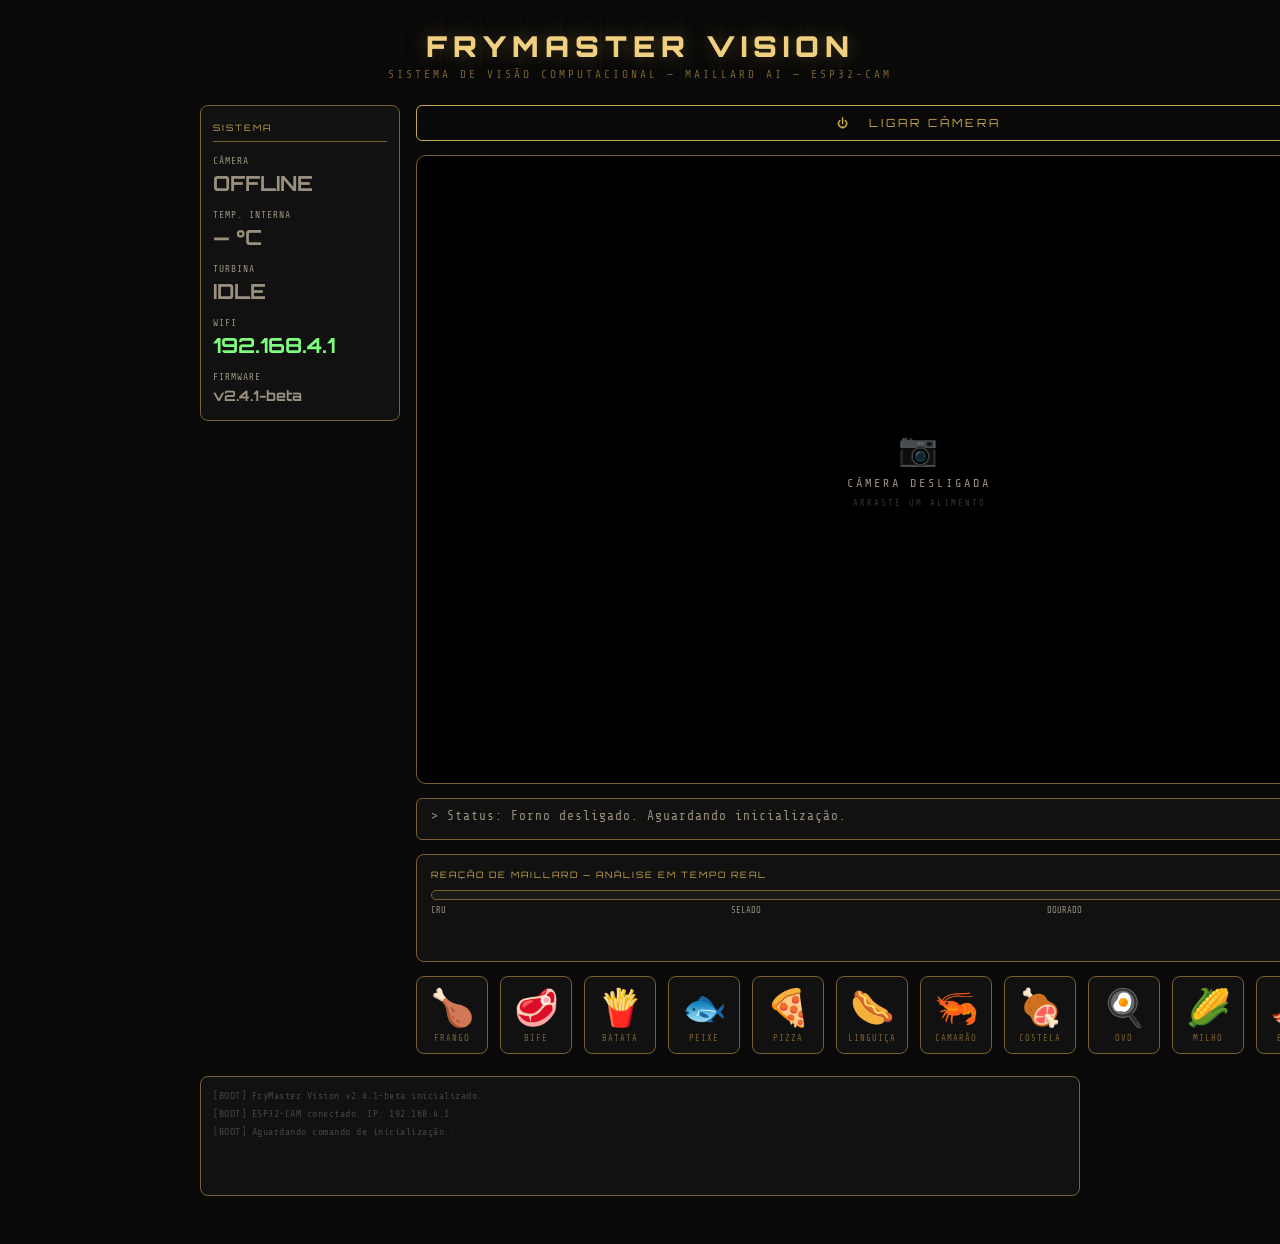
==== camera-ia/index.html @ 10830841 "Merge branch 'main' of https://github.com/mateusscavalheiro-afk/FryMaster" ====
<!DOCTYPE html>
<html lang="pt-BR">
<head>
  <meta charset="UTF-8">
  <meta name="viewport" content="width=device-width, initial-scale=1.0">
  <title>FryMaster Vision</title>
  <link rel="stylesheet" href="style.css">
</head>
<body>
  <!-- HEADER -->
  <div class="header">
    <h1>FRYMASTER VISION</h1>
    <p>Sistema de Visão Computacional &mdash; Maillard AI &mdash; ESP32-CAM</p>
  </div>

  <!-- DASHBOARD -->
  <div class="dashboard">

    <!-- LEFT PANEL -->
    <div class="side-panel">
      <div class="panel-title">Sistema</div>

      <div class="metric">
        <div class="metric-label">CÂMERA</div>
        <div class="metric-value off" id="m-cam">OFFLINE</div>
      </div>

      <div class="metric">
        <div class="metric-label">TEMP. INTERNA</div>
        <div class="metric-value off" id="m-temp">— °C</div>
      </div>

      <div class="metric">
        <div class="metric-label">TURBINA</div>
        <div class="metric-value off" id="m-turb">IDLE</div>
      </div>

      <div class="metric">
        <div class="metric-label">WIFI</div>
        <div class="metric-value ok">192.168.4.1</div>
      </div>

      <div class="metric">
        <div class="metric-label">FIRMWARE</div>
        <div class="metric-value" style="font-size:.9rem;color:var(--white-dim);">v2.4.1-beta</div>
      </div>
    </div>

    <!-- CENTER -->
    <div class="center-col">

      <button id="btn-power">⏻ &nbsp; LIGAR CÂMERA</button>

      <!-- CAMERA ZONE -->
      <div class="camera-zone" id="camera-zone">
        <!-- oven interior layers -->
        <div class="oven-bg"></div>
        <div class="oven-wall"></div>
        <div class="lamp left"></div>
        <div class="lamp right"></div>
        <div class="cam-module"></div>

        <!-- corners -->
        <div class="corner tl"></div>
        <div class="corner tr"></div>
        <div class="corner bl"></div>
        <div class="corner br"></div>

        <div class="scan-line"></div>

        <div class="cam-off-label">
          <span class="icon">📷</span>
          <span>CÂMERA DESLIGADA</span>
          <span style="font-size:.55rem;color:#333;letter-spacing:2px;">ARRASTE UM ALIMENTO</span>
        </div>
      </div>

      <!-- STATUS -->
      <div class="status-box" id="status-box">
        &gt; Status: Forno desligado. Aguardando inicialização.
      </div>

      <!-- MAILLARD BAR -->
      <div class="maillard-wrap">
        <div class="maillard-title">Reação de Maillard — Análise em Tempo Real</div>
        <div class="bar-track"><div class="bar-fill" id="bar-fill"></div></div>
        <div class="bar-labels">
          <span>CRU</span><span>SELADO</span><span>DOURADO</span><span>PERFEITO</span>
        </div>
        <div class="pct-display"><span id="pct-val">0</span>%</div>
      </div>

      <!-- FOOD TRAY -->
      <div class="food-tray">
        <div class="food-item" draggable="true" data-name="Frango" data-time="8">
          🍗<span class="tag">Frango</span>
        </div>
        <div class="food-item" draggable="true" data-name="Bife" data-time="10">
          🥩<span class="tag">Bife</span>
        </div>
        <div class="food-item" draggable="true" data-name="Batata Frita" data-time="6">
          🍟<span class="tag">Batata</span>
        </div>
        <div class="food-item" draggable="true" data-name="Peixe" data-time="7">
          🐟<span class="tag">Peixe</span>
        </div>
        <div class="food-item" draggable="true" data-name="Pizza" data-time="5">
          🍕<span class="tag">Pizza</span>
        </div>
        <div class="food-item" draggable="true" data-name="Linguiça" data-time="9">
          🌭<span class="tag">Linguiça</span>
        </div>
        <div class="food-item" draggable="true" data-name="Camarão" data-time="5">
          🦐<span class="tag">Camarão</span>
        </div>
        <div class="food-item" draggable="true" data-name="Costela" data-time="12">
          🍖<span class="tag">Costela</span>
        </div>
        <div class="food-item" draggable="true" data-name="Ovo" data-time="4">
          🍳<span class="tag">Ovo</span>
        </div>
        <div class="food-item" draggable="true" data-name="Milho" data-time="7">
          🌽<span class="tag">Milho</span>
        </div>
        <div class="food-item" draggable="true" data-name="Bacon" data-time="5">
          🥓<span class="tag">Bacon</span>
        </div>
        <div class="food-item" draggable="true" data-name="Hambúrguer" data-time="8">
          🍔<span class="tag">Hambúrguer</span>
        </div>
      </div>

    </div>

    <!-- RIGHT PANEL -->
    <div class="side-panel">
      <div class="panel-title">Análise IA</div>

      <div class="metric">
        <div class="metric-label">ALIMENTO</div>
        <div class="metric-value off" id="m-food">—</div>
      </div>

      <div class="metric">
        <div class="metric-label">CONFIANÇA</div>
        <div class="metric-value off" id="m-conf">—</div>
        <div class="mini-bar-wrap"><div class="mini-bar" id="conf-bar"></div></div>
      </div>

      <div class="metric">
        <div class="metric-label">COR SUPERFICIAL</div>
        <div class="metric-value off" id="m-cor">—</div>
      </div>

      <div class="metric">
        <div class="metric-label">TEMPO RESTANTE</div>
        <div class="metric-value off" id="m-time">—</div>
      </div>

      <div class="metric">
        <div class="metric-label">FRAME RATE</div>
        <div class="metric-value off" id="m-fps">— FPS</div>
      </div>
    </div>

  </div>

  <!-- LOG -->
  <div style="width:100%;max-width:880px;margin-top:14px;">
    <div class="log-box" id="log-box">
      <div class="log-line dim">[BOOT] FryMaster Vision v2.4.1-beta inicializado.</div>
      <div class="log-line dim">[BOOT] ESP32-CAM conectado. IP: 192.168.4.1</div>
      <div class="log-line dim">[BOOT] Aguardando comando de inicialização...</div>
    </div>
  </div>

  <script src="script.js"></script>
</body>
</html>
---- camera-ia/style.css ----
@import url('https://fonts.googleapis.com/css2?family=Share+Tech+Mono&family=Orbitron:wght@400;700;900&display=swap');

    :root {
      --black:     #090909;
      --black-2:   #111111;
      --black-3:   #1a1a1a;
      --gold:      #c9a84c;
      --gold-light:#f0d080;
      --gold-dim:  #7a6030;
      --white:     #f5f0e8;
      --white-dim: #9a9080;
      --glow:      rgba(201,168,76,0.35);
    }

    * { margin:0; padding:0; box-sizing:border-box; }

    body {
      background: var(--black);
      color: var(--white);
      font-family: 'Share Tech Mono', monospace;
      min-height: 100vh;
      display: flex;
      flex-direction: column;
      align-items: center;
      justify-content: flex-start;
      padding: 28px 20px 48px;
      overflow-y: auto;
      overflow-x: hidden;
    }

    /* subtle grid background */
    body::before {
      content:'';
      position:fixed; inset:0;
      background-image:
        linear-gradient(rgba(201,168,76,.03) 1px, transparent 1px),
        linear-gradient(90deg, rgba(201,168,76,.03) 1px, transparent 1px);
      background-size: 40px 40px;
      pointer-events:none;
    }

    /* ── HEADER ── */
    .header {
      text-align: center;
      margin-bottom: 24px;
    }
    .header h1 {
      font-family: 'Orbitron', sans-serif;
      font-size: 1.8rem;
      font-weight: 900;
      letter-spacing: 6px;
      color: var(--gold-light);
      text-shadow: 0 0 20px var(--glow);
    }
    .header p {
      font-size: .7rem;
      color: var(--gold-dim);
      letter-spacing: 3px;
      margin-top: 4px;
      text-transform: uppercase;
    }

    /* ── MAIN GRID ── */
    .dashboard {
      display: grid;
      grid-template-columns: 200px 1fr 200px;
      gap: 16px;
      width: 100%;
      max-width: 880px;
      align-items: start;
    }

    /* ── SIDE PANELS ── */
    .side-panel {
      background: var(--black-2);
      border: 1px solid var(--gold-dim);
      border-radius: 8px;
      padding: 16px 12px;
      display: flex;
      flex-direction: column;
      gap: 14px;
    }
    .panel-title {
      font-family: 'Orbitron', sans-serif;
      font-size: .55rem;
      letter-spacing: 2px;
      color: var(--gold);
      border-bottom: 1px solid var(--gold-dim);
      padding-bottom: 8px;
      text-transform: uppercase;
    }

    /* metric row */
    .metric {
      display: flex;
      flex-direction: column;
      gap: 4px;
    }
    .metric-label {
      font-size: .6rem;
      color: var(--white-dim);
      letter-spacing: 1px;
    }
    .metric-value {
      font-family: 'Orbitron', sans-serif;
      font-size: 1.3rem;
      font-weight: 700;
      color: var(--gold-light);
    }
    .metric-value.ok   { color: #7fff7f; }
    .metric-value.warn { color: var(--gold-light); }
    .metric-value.off  { color: var(--white-dim); }

    /* mini bar */
    .mini-bar-wrap {
      height: 4px;
      background: var(--black-3);
      border-radius: 2px;
      overflow: hidden;
    }
    .mini-bar {
      height: 100%;
      background: linear-gradient(90deg, var(--gold-dim), var(--gold-light));
      width: 0%;
      transition: width .5s ease;
    }

    /* ── CENTER COLUMN ── */
    .center-col {
      display: flex;
      flex-direction: column;
      gap: 14px;
    }

    /* Power button */
    #btn-power {
      font-family: 'Orbitron', sans-serif;
      font-size: .7rem;
      letter-spacing: 3px;
      padding: 10px 0;
      width: 100%;
      border: 1px solid var(--gold);
      background: transparent;
      color: var(--gold);
      border-radius: 6px;
      cursor: pointer;
      transition: .25s;
      text-transform: uppercase;
    }
    #btn-power:hover, #btn-power.on {
      background: var(--gold);
      color: var(--black);
      box-shadow: 0 0 18px var(--glow);
    }

    /* ── CAMERA ZONE ── */
    .camera-zone {
      width: 100%;
      aspect-ratio: 16/10;
      border: 1px solid var(--gold-dim);
      border-radius: 10px;
      position: relative;
      overflow: hidden;
      background: #000;
      cursor: default;
    }

    /* INTERIOR OVEN BG – pure CSS illustration */
    .oven-bg {
      position: absolute; inset: 0;
      background:
        /* warm glow from left lamp */
        radial-gradient(ellipse 30% 60% at 8% 50%, rgba(255,200,80,.18) 0%, transparent 70%),
        /* warm glow from right lamp */
        radial-gradient(ellipse 30% 60% at 92% 50%, rgba(255,200,80,.14) 0%, transparent 70%),
        /* ceiling glow */
        radial-gradient(ellipse 80% 40% at 50% 0%, rgba(180,140,60,.12) 0%, transparent 60%),
        /* main stainless gradient */
        linear-gradient(180deg,
          #2a2218 0%,
          #1e1a10 30%,
          #16130c 60%,
          #0e0c08 100%
        );
      opacity: 0;
      transition: opacity .6s ease;
    }
    .camera-zone.active .oven-bg { opacity: 1; }

    /* perforated back wall */
    .oven-wall {
      position: absolute; inset: 0;
      opacity: 0;
      transition: opacity .6s ease;
      background-image: radial-gradient(circle, rgba(201,168,76,.18) 1.5px, transparent 1.5px);
      background-size: 18px 18px;
      background-position: 9px 9px;
    }
    .camera-zone.active .oven-wall { opacity: 1; }

    /* side lamps */
    .lamp {
      position: absolute;
      top: 50%;
      transform: translateY(-50%);
      width: 14px;
      height: 50px;
      background: linear-gradient(180deg, #ffe070, #ffa020);
      border-radius: 3px;
      opacity: 0;
      transition: opacity .6s ease;
      box-shadow: 0 0 30px 10px rgba(255,180,40,.4);
    }
    .lamp.left  { left: 14px; }
    .lamp.right { right: 14px; }
    .camera-zone.active .lamp { opacity: 0.85; }

    /* ESP32-CAM module in top-right corner */
    .cam-module {
      position: absolute;
      top: 10px;
      right: 12px;
      width: 40px;
      height: 30px;
      background: linear-gradient(135deg, #888 0%, #ccc 40%, #999 100%);
      border-radius: 4px;
      opacity: 0;
      transition: opacity .6s ease;
      display: flex;
      align-items: center;
      justify-content: center;
      box-shadow: inset 0 1px 3px rgba(255,255,255,.3), 0 2px 8px rgba(0,0,0,.6);
    }
    .cam-module::before {
      /* camera lens */
      content:'';
      width: 14px; height: 14px;
      border-radius: 50%;
      background: radial-gradient(circle at 35% 35%, #2a2aff 0%, #000055 40%, #000 80%);
      box-shadow: 0 0 0 2px #555, 0 0 6px rgba(0,80,255,.5);
    }
    .cam-module::after {
      /* LED dot */
      content:'';
      position:absolute;
      top:4px; left:4px;
      width:4px; height:4px;
      border-radius:50%;
      background:#0f0;
      box-shadow: 0 0 4px #0f0;
      opacity: 0;
    }
    .camera-zone.active .cam-module { opacity: 1; }
    .camera-zone.active .cam-module::after { opacity: 1; animation: blink 1.4s ease-in-out infinite; }

    @keyframes blink { 0%,100%{opacity:1} 50%{opacity:.2} }

    /* food emoji dropped */
    .food-cooking {
      position: absolute;
      font-size: 64px;
      top: 50%; left: 50%;
      transform: translate(-50%, -50%);
      filter: drop-shadow(0 0 20px rgba(201,168,76,.6));
      animation: sizzle 2s ease-in-out infinite;
    }
    @keyframes sizzle {
      0%,100% { transform: translate(-50%,-50%) scale(1); }
      50%      { transform: translate(-50%,-52%) scale(1.04); }
    }

    /* scan line */
    .scan-line {
      position: absolute;
      width: 100%;
      height: 2px;
      background: linear-gradient(90deg, transparent, rgba(201,168,76,.7), transparent);
      top: 0;
      animation: scan 2.5s linear infinite;
      opacity: 0;
      transition: opacity .4s;
    }
    .camera-zone.active .scan-line { opacity: 1; }
    @keyframes scan { 0%{top:0} 100%{top:100%} }

    /* corner brackets */
    .corner { position:absolute; width:14px; height:14px; opacity:0; transition:opacity .4s; }
    .corner.tl { top:6px;    left:6px;   border-top:2px solid var(--gold); border-left:2px solid var(--gold); }
    .corner.tr { top:6px;    right:6px;  border-top:2px solid var(--gold); border-right:2px solid var(--gold); }
    .corner.bl { bottom:6px; left:6px;   border-bottom:2px solid var(--gold); border-left:2px solid var(--gold); }
    .corner.br { bottom:6px; right:6px;  border-bottom:2px solid var(--gold); border-right:2px solid var(--gold); }
    .camera-zone.active .corner { opacity:1; }

    /* OFF label */
    .cam-off-label {
      position:absolute; inset:0;
      display:flex; flex-direction:column;
      align-items:center; justify-content:center;
      gap:8px;
      color: var(--white-dim);
      font-size:.75rem;
      letter-spacing:3px;
      transition:opacity .4s;
    }
    .cam-off-label .icon { font-size:2rem; opacity:.4; }
    .camera-zone.active .cam-off-label { opacity:0; pointer-events:none; }

    /* drag-over highlight */
    .camera-zone.dragover { border-color: var(--gold-light); box-shadow: 0 0 20px var(--glow); }

    /* ── STATUS ── */
    .status-box {
      font-size: .8rem;
      letter-spacing: 1px;
      padding: 10px 14px;
      border: 1px solid var(--gold-dim);
      border-radius: 6px;
      background: var(--black-2);
      color: var(--white-dim);
      min-height: 42px;
      transition: color .3s;
    }

    /* ── MAILLARD BAR ── */
    .maillard-wrap {
      background: var(--black-2);
      border: 1px solid var(--gold-dim);
      border-radius: 8px;
      padding: 14px;
    }
    .maillard-title {
      font-family: 'Orbitron', sans-serif;
      font-size: .55rem;
      letter-spacing: 2px;
      color: var(--gold);
      margin-bottom: 10px;
      text-transform: uppercase;
    }
    .bar-track {
      height: 10px;
      background: var(--black-3);
      border-radius: 5px;
      overflow: hidden;
      border: 1px solid var(--gold-dim);
    }
    .bar-fill {
      height: 100%;
      width: 0%;
      border-radius: 5px;
      background: linear-gradient(90deg, #3a2a00, #c9a84c, #f0d080);
      transition: width .4s ease;
      box-shadow: 0 0 8px var(--glow);
    }
    .bar-labels {
      display: flex;
      justify-content: space-between;
      font-size: .55rem;
      color: var(--white-dim);
      margin-top: 5px;
    }
    .pct-display {
      text-align: right;
      font-family: 'Orbitron', sans-serif;
      font-size: 1.4rem;
      color: var(--gold-light);
      margin-top: 4px;
    }

    /* ── FOOD TRAY ── */
    .food-tray {
      display: flex;
      justify-content: flex-start;
      gap: 12px;
      overflow-x: auto;
      padding-bottom: 8px;
      scrollbar-width: thin;
      scrollbar-color: var(--gold-dim) var(--black-3);
    }
    .food-tray::-webkit-scrollbar { height: 4px; }
    .food-tray::-webkit-scrollbar-track { background: var(--black-3); }
    .food-tray::-webkit-scrollbar-thumb { background: var(--gold-dim); border-radius: 2px; }
    .food-item {
      font-size: 36px;
      cursor: grab;
      user-select: none;
      padding: 10px;
      border: 1px solid var(--gold-dim);
      border-radius: 8px;
      background: var(--black-2);
      transition: .2s;
      display: flex;
      flex-direction: column;
      align-items: center;
      gap: 4px;
      min-width: 72px;
      flex-shrink: 0;
    }
    .food-item:active { cursor: grabbing; }
    .food-item:hover {
      border-color: var(--gold);
      box-shadow: 0 0 12px var(--glow);
      transform: translateY(-3px);
    }
    .food-item span.tag {
      font-size: .55rem;
      color: var(--gold-dim);
      letter-spacing: 1px;
      text-transform: uppercase;
    }

    /* ── LOG ── */
    .log-box {
      background: var(--black-2);
      border: 1px solid var(--gold-dim);
      border-radius: 8px;
      padding: 12px;
      height: 120px;
      overflow-y: auto;
      display: flex;
      flex-direction: column;
      gap: 3px;
    }
    .log-box::-webkit-scrollbar { width:4px; }
    .log-box::-webkit-scrollbar-track { background: var(--black-3); }
    .log-box::-webkit-scrollbar-thumb { background: var(--gold-dim); border-radius:2px; }
    .log-line {
      font-size: .62rem;
      color: var(--white-dim);
      letter-spacing: .5px;
      line-height: 1.5;
    }
    .log-line.gold { color: var(--gold); }
    .log-line.green { color: #7fff7f; }
    .log-line.dim   { color: #444; }
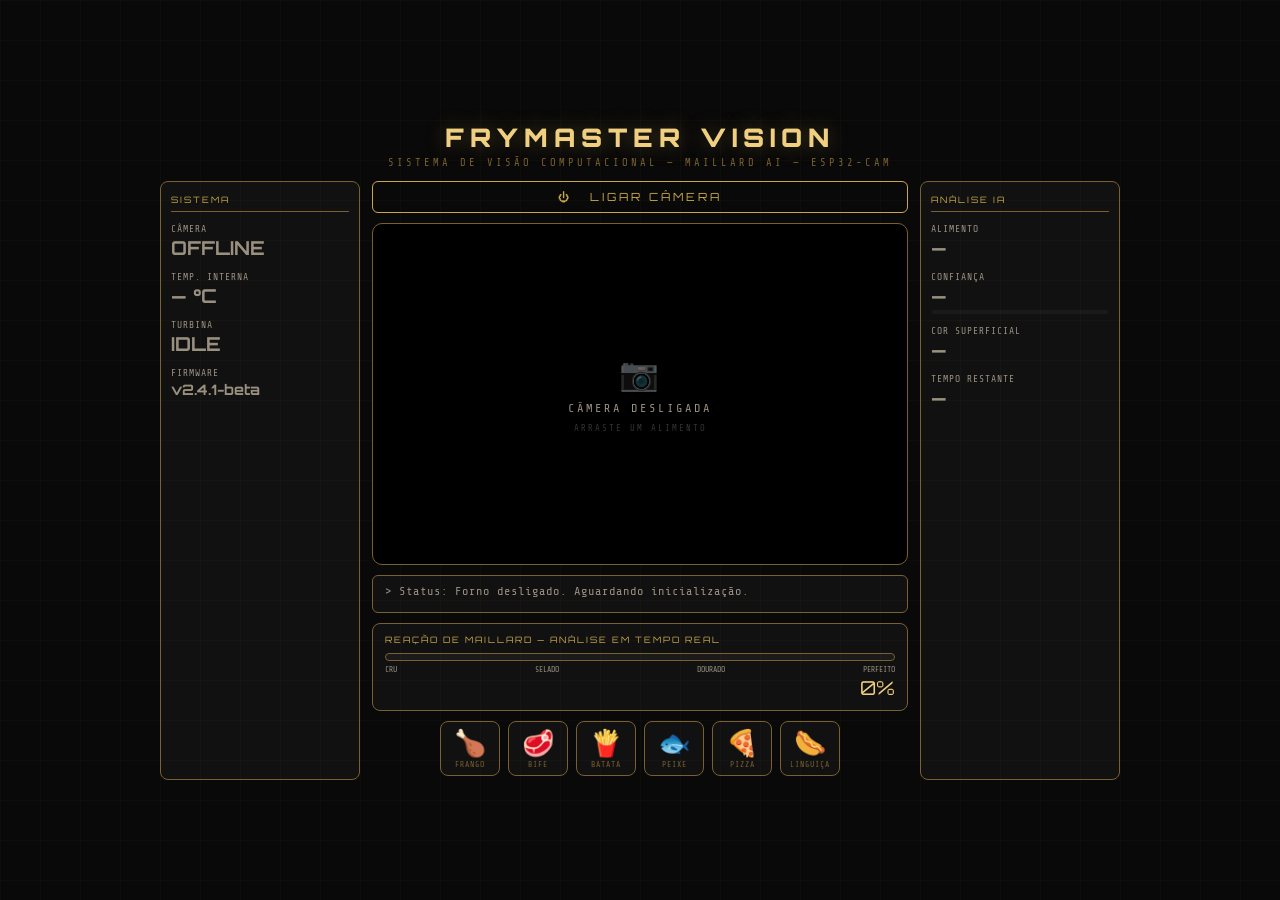
==== commit 8b49b3f0: "fix: visual position and proportion" ====
--- a/camera-ia/index.html
+++ b/camera-ia/index.html
@@ -1,179 +1,138 @@
 <!DOCTYPE html>
 <html lang="pt-BR">
+
 <head>
-  <meta charset="UTF-8">
-  <meta name="viewport" content="width=device-width, initial-scale=1.0">
-  <title>FryMaster Vision</title>
-  <link rel="stylesheet" href="style.css">
+    <meta charset="UTF-8">
+    <meta name="viewport" content="width=device-width, initial-scale=1.0">
+    <title>FryMaster Vision</title>
+    <link rel="stylesheet" href="style.css">
 </head>
+
 <body>
-  <!-- HEADER -->
-  <div class="header">
-    <h1>FRYMASTER VISION</h1>
-    <p>Sistema de Visão Computacional &mdash; Maillard AI &mdash; ESP32-CAM</p>
-  </div>
-
-  <!-- DASHBOARD -->
-  <div class="dashboard">
-
-    <!-- LEFT PANEL -->
-    <div class="side-panel">
-      <div class="panel-title">Sistema</div>
-
-      <div class="metric">
-        <div class="metric-label">CÂMERA</div>
-        <div class="metric-value off" id="m-cam">OFFLINE</div>
-      </div>
-
-      <div class="metric">
-        <div class="metric-label">TEMP. INTERNA</div>
-        <div class="metric-value off" id="m-temp">— °C</div>
-      </div>
-
-      <div class="metric">
-        <div class="metric-label">TURBINA</div>
-        <div class="metric-value off" id="m-turb">IDLE</div>
-      </div>
-
-      <div class="metric">
-        <div class="metric-label">WIFI</div>
-        <div class="metric-value ok">192.168.4.1</div>
-      </div>
-
-      <div class="metric">
-        <div class="metric-label">FIRMWARE</div>
-        <div class="metric-value" style="font-size:.9rem;color:var(--white-dim);">v2.4.1-beta</div>
-      </div>
+    <div class="header">
+        <h1>FRYMASTER VISION</h1>
+        <p>Sistema de Visão Computacional &mdash; Maillard AI &mdash; ESP32-CAM</p>
     </div>
 
-    <!-- CENTER -->
-    <div class="center-col">
+    <div class="dashboard">
 
-      <button id="btn-power">⏻ &nbsp; LIGAR CÂMERA</button>
+        <div class="side-panel">
+            <div class="panel-title">Sistema</div>
 
-      <!-- CAMERA ZONE -->
-      <div class="camera-zone" id="camera-zone">
-        <!-- oven interior layers -->
-        <div class="oven-bg"></div>
-        <div class="oven-wall"></div>
-        <div class="lamp left"></div>
-        <div class="lamp right"></div>
-        <div class="cam-module"></div>
+            <div class="metric">
+                <div class="metric-label">CÂMERA</div>
+                <div class="metric-value off" id="m-cam">OFFLINE</div>
+            </div>
 
-        <!-- corners -->
-        <div class="corner tl"></div>
-        <div class="corner tr"></div>
-        <div class="corner bl"></div>
-        <div class="corner br"></div>
+            <div class="metric">
+                <div class="metric-label">TEMP. INTERNA</div>
+                <div class="metric-value off" id="m-temp">— °C</div>
+            </div>
 
-        <div class="scan-line"></div>
+            <div class="metric">
+                <div class="metric-label">TURBINA</div>
+                <div class="metric-value off" id="m-turb">IDLE</div>
+            </div>
 
-        <div class="cam-off-label">
-          <span class="icon">📷</span>
-          <span>CÂMERA DESLIGADA</span>
-          <span style="font-size:.55rem;color:#333;letter-spacing:2px;">ARRASTE UM ALIMENTO</span>
+            <div class="metric">
+                <div class="metric-label">FIRMWARE</div>
+                <div class="metric-value" style="font-size:.9rem;color:var(--white-dim);">v2.4.1-beta</div>
+            </div>
         </div>
-      </div>
 
-      <!-- STATUS -->
-      <div class="status-box" id="status-box">
-        &gt; Status: Forno desligado. Aguardando inicialização.
-      </div>
+        <div class="center-col">
 
-      <!-- MAILLARD BAR -->
-      <div class="maillard-wrap">
-        <div class="maillard-title">Reação de Maillard — Análise em Tempo Real</div>
-        <div class="bar-track"><div class="bar-fill" id="bar-fill"></div></div>
-        <div class="bar-labels">
-          <span>CRU</span><span>SELADO</span><span>DOURADO</span><span>PERFEITO</span>
+            <button id="btn-power">⏻ &nbsp; LIGAR CÂMERA</button>
+
+            <div class="camera-zone" id="camera-zone">
+                <div class="oven-bg"></div>
+                <div class="oven-wall"></div>
+                <div class="lamp left"></div>
+                <div class="lamp right"></div>
+                <div class="cam-module"></div>
+
+                <div class="corner tl"></div>
+                <div class="corner tr"></div>
+                <div class="corner bl"></div>
+                <div class="corner br"></div>
+
+                <div class="scan-line"></div>
+
+                <div class="cam-off-label">
+                    <span class="icon">📷</span>
+                    <span>CÂMERA DESLIGADA</span>
+                    <span style="font-size:.55rem;color:#333;letter-spacing:2px;">ARRASTE UM ALIMENTO</span>
+                </div>
+            </div>
+
+            <div class="status-box" id="status-box">
+                &gt; Status: Forno desligado. Aguardando inicialização.
+            </div>
+
+            <div class="maillard-wrap">
+                <div class="maillard-title">Reação de Maillard — Análise em Tempo Real</div>
+                <div class="bar-track">
+                    <div class="bar-fill" id="bar-fill"></div>
+                </div>
+                <div class="bar-labels">
+                    <span>CRU</span><span>SELADO</span><span>DOURADO</span><span>PERFEITO</span>
+                </div>
+                <div class="pct-display"><span id="pct-val">0</span>%</div>
+            </div>
+
+            <div class="food-tray">
+                <div class="food-item" draggable="true" data-name="Frango" data-time="8">
+                    🍗<span class="tag">Frango</span>
+                </div>
+                <div class="food-item" draggable="true" data-name="Bife" data-time="10">
+                    🥩<span class="tag">Bife</span>
+                </div>
+                <div class="food-item" draggable="true" data-name="Batata Frita" data-time="6">
+                    🍟<span class="tag">Batata</span>
+                </div>
+                <div class="food-item" draggable="true" data-name="Peixe" data-time="7">
+                    🐟<span class="tag">Peixe</span>
+                </div>
+                <div class="food-item" draggable="true" data-name="Pizza" data-time="5">
+                    🍕<span class="tag">Pizza</span>
+                </div>
+                <div class="food-item" draggable="true" data-name="Linguiça" data-time="9">
+                    🌭<span class="tag">Linguiça</span>
+                </div>
+            </div>
+
         </div>
-        <div class="pct-display"><span id="pct-val">0</span>%</div>
-      </div>
 
-      <!-- FOOD TRAY -->
-      <div class="food-tray">
-        <div class="food-item" draggable="true" data-name="Frango" data-time="8">
-          🍗<span class="tag">Frango</span>
+        <div class="side-panel">
+            <div class="panel-title">Análise IA</div>
+
+            <div class="metric">
+                <div class="metric-label">ALIMENTO</div>
+                <div class="metric-value off" id="m-food">—</div>
+            </div>
+
+            <div class="metric">
+                <div class="metric-label">CONFIANÇA</div>
+                <div class="metric-value off" id="m-conf">—</div>
+                <div class="mini-bar-wrap">
+                    <div class="mini-bar" id="conf-bar"></div>
+                </div>
+            </div>
+
+            <div class="metric">
+                <div class="metric-label">COR SUPERFICIAL</div>
+                <div class="metric-value off" id="m-cor">—</div>
+            </div>
+
+            <div class="metric">
+                <div class="metric-label">TEMPO RESTANTE</div>
+                <div class="metric-value off" id="m-time">—</div>
+            </div>
         </div>
-        <div class="food-item" draggable="true" data-name="Bife" data-time="10">
-          🥩<span class="tag">Bife</span>
-        </div>
-        <div class="food-item" draggable="true" data-name="Batata Frita" data-time="6">
-          🍟<span class="tag">Batata</span>
-        </div>
-        <div class="food-item" draggable="true" data-name="Peixe" data-time="7">
-          🐟<span class="tag">Peixe</span>
-        </div>
-        <div class="food-item" draggable="true" data-name="Pizza" data-time="5">
-          🍕<span class="tag">Pizza</span>
-        </div>
-        <div class="food-item" draggable="true" data-name="Linguiça" data-time="9">
-          🌭<span class="tag">Linguiça</span>
-        </div>
-        <div class="food-item" draggable="true" data-name="Camarão" data-time="5">
-          🦐<span class="tag">Camarão</span>
-        </div>
-        <div class="food-item" draggable="true" data-name="Costela" data-time="12">
-          🍖<span class="tag">Costela</span>
-        </div>
-        <div class="food-item" draggable="true" data-name="Ovo" data-time="4">
-          🍳<span class="tag">Ovo</span>
-        </div>
-        <div class="food-item" draggable="true" data-name="Milho" data-time="7">
-          🌽<span class="tag">Milho</span>
-        </div>
-        <div class="food-item" draggable="true" data-name="Bacon" data-time="5">
-          🥓<span class="tag">Bacon</span>
-        </div>
-        <div class="food-item" draggable="true" data-name="Hambúrguer" data-time="8">
-          🍔<span class="tag">Hambúrguer</span>
-        </div>
-      </div>
 
     </div>
 
-    <!-- RIGHT PANEL -->
-    <div class="side-panel">
-      <div class="panel-title">Análise IA</div>
+    <script src="script.js"></script>
+</body>
 
-      <div class="metric">
-        <div class="metric-label">ALIMENTO</div>
-        <div class="metric-value off" id="m-food">—</div>
-      </div>
-
-      <div class="metric">
-        <div class="metric-label">CONFIANÇA</div>
-        <div class="metric-value off" id="m-conf">—</div>
-        <div class="mini-bar-wrap"><div class="mini-bar" id="conf-bar"></div></div>
-      </div>
-
-      <div class="metric">
-        <div class="metric-label">COR SUPERFICIAL</div>
-        <div class="metric-value off" id="m-cor">—</div>
-      </div>
-
-      <div class="metric">
-        <div class="metric-label">TEMPO RESTANTE</div>
-        <div class="metric-value off" id="m-time">—</div>
-      </div>
-
-      <div class="metric">
-        <div class="metric-label">FRAME RATE</div>
-        <div class="metric-value off" id="m-fps">— FPS</div>
-      </div>
-    </div>
-
-  </div>
-
-  <!-- LOG -->
-  <div style="width:100%;max-width:880px;margin-top:14px;">
-    <div class="log-box" id="log-box">
-      <div class="log-line dim">[BOOT] FryMaster Vision v2.4.1-beta inicializado.</div>
-      <div class="log-line dim">[BOOT] ESP32-CAM conectado. IP: 192.168.4.1</div>
-      <div class="log-line dim">[BOOT] Aguardando comando de inicialização...</div>
-    </div>
-  </div>
-
-  <script src="script.js"></script>
-</body>
 </html>
--- a/camera-ia/style.css
+++ b/camera-ia/style.css
@@ -1,434 +1,544 @@
 @import url('https://fonts.googleapis.com/css2?family=Share+Tech+Mono&family=Orbitron:wght@400;700;900&display=swap');
-
-    :root {
-      --black:     #090909;
-      --black-2:   #111111;
-      --black-3:   #1a1a1a;
-      --gold:      #c9a84c;
-      --gold-light:#f0d080;
-      --gold-dim:  #7a6030;
-      --white:     #f5f0e8;
-      --white-dim: #9a9080;
-      --glow:      rgba(201,168,76,0.35);
+:root {
+    --black: #090909;
+    --black-2: #111111;
+    --black-3: #1a1a1a;
+    --gold: #c9a84c;
+    --gold-light: #f0d080;
+    --gold-dim: #7a6030;
+    --white: #f5f0e8;
+    --white-dim: #9a9080;
+    --glow: rgba(201, 168, 76, 0.35);
+}
+
+* {
+    margin: 0;
+    padding: 0;
+    box-sizing: border-box;
+}
+
+body {
+    background: var(--black);
+    color: var(--white);
+    font-family: 'Share Tech Mono', monospace;
+    height: 100vh;
+    overflow: hidden;
+    display: flex;
+    flex-direction: column;
+    align-items: center;
+    justify-content: center;
+    padding: 10px 20px;
+}
+
+
+/* subtle grid background */
+
+body::before {
+    content: '';
+    position: fixed;
+    inset: 0;
+    background-image: linear-gradient(rgba(201, 168, 76, .03) 1px, transparent 1px), linear-gradient(90deg, rgba(201, 168, 76, .03) 1px, transparent 1px);
+    background-size: 40px 40px;
+    pointer-events: none;
+}
+
+
+/* ── HEADER ── */
+
+.header {
+    text-align: center;
+    margin-bottom: 12px;
+}
+
+.header h1 {
+    font-family: 'Orbitron', sans-serif;
+    font-size: 1.6rem;
+    font-weight: 900;
+    letter-spacing: 6px;
+    color: var(--gold-light);
+    text-shadow: 0 0 20px var(--glow);
+}
+
+.header p {
+    font-size: .65rem;
+    color: var(--gold-dim);
+    letter-spacing: 3px;
+    margin-top: 4px;
+    text-transform: uppercase;
+}
+
+
+/* ── MAIN GRID ── */
+
+.dashboard {
+    display: grid;
+    grid-template-columns: 200px 1fr 200px;
+    gap: 12px;
+    width: 100%;
+    max-width: 960px;
+    align-items: stretch;
+}
+
+
+/* ── SIDE PANELS ── */
+
+.side-panel {
+    background: var(--black-2);
+    border: 1px solid var(--gold-dim);
+    border-radius: 8px;
+    padding: 12px 10px;
+    display: flex;
+    flex-direction: column;
+    gap: 12px;
+}
+
+.panel-title {
+    font-family: 'Orbitron', sans-serif;
+    font-size: .55rem;
+    letter-spacing: 2px;
+    color: var(--gold);
+    border-bottom: 1px solid var(--gold-dim);
+    padding-bottom: 6px;
+    text-transform: uppercase;
+}
+
+
+/* metric row */
+
+.metric {
+    display: flex;
+    flex-direction: column;
+    gap: 2px;
+}
+
+.metric-label {
+    font-size: .6rem;
+    color: var(--white-dim);
+    letter-spacing: 1px;
+}
+
+.metric-value {
+    font-family: 'Orbitron', sans-serif;
+    font-size: 1.2rem;
+    font-weight: 700;
+    color: var(--gold-light);
+}
+
+.metric-value.ok {
+    color: #7fff7f;
+}
+
+.metric-value.warn {
+    color: var(--gold-light);
+}
+
+.metric-value.off {
+    color: var(--white-dim);
+}
+
+
+/* mini bar */
+
+.mini-bar-wrap {
+    height: 4px;
+    background: var(--black-3);
+    border-radius: 2px;
+    overflow: hidden;
+}
+
+.mini-bar {
+    height: 100%;
+    background: linear-gradient(90deg, var(--gold-dim), var(--gold-light));
+    width: 0%;
+    transition: width .5s ease;
+}
+
+
+/* ── CENTER COLUMN ── */
+
+.center-col {
+    display: flex;
+    flex-direction: column;
+    gap: 10px;
+}
+
+
+/* Power button */
+
+#btn-power {
+    font-family: 'Orbitron', sans-serif;
+    font-size: .7rem;
+    letter-spacing: 3px;
+    padding: 8px 0;
+    width: 100%;
+    border: 1px solid var(--gold);
+    background: transparent;
+    color: var(--gold);
+    border-radius: 6px;
+    cursor: pointer;
+    transition: .25s;
+    text-transform: uppercase;
+}
+
+#btn-power:hover,
+#btn-power.on {
+    background: var(--gold);
+    color: var(--black);
+    box-shadow: 0 0 18px var(--glow);
+}
+
+
+/* ── CAMERA ZONE ── */
+
+.camera-zone {
+    width: 100%;
+    height: 38vh;
+    min-height: 180px;
+    border: 1px solid var(--gold-dim);
+    border-radius: 10px;
+    position: relative;
+    overflow: hidden;
+    background: #000;
+    cursor: default;
+}
+
+
+/* INTERIOR OVEN BG */
+
+.oven-bg {
+    position: absolute;
+    inset: 0;
+    background: radial-gradient(ellipse 30% 60% at 8% 50%, rgba(255, 200, 80, .18) 0%, transparent 70%), radial-gradient(ellipse 30% 60% at 92% 50%, rgba(255, 200, 80, .14) 0%, transparent 70%), radial-gradient(ellipse 80% 40% at 50% 0%, rgba(180, 140, 60, .12) 0%, transparent 60%), linear-gradient(180deg, #2a2218 0%, #1e1a10 30%, #16130c 60%, #0e0c08 100%);
+    opacity: 0;
+    transition: opacity .6s ease;
+}
+
+.camera-zone.active .oven-bg {
+    opacity: 1;
+}
+
+.oven-wall {
+    position: absolute;
+    inset: 0;
+    opacity: 0;
+    transition: opacity .6s ease;
+    background-image: radial-gradient(circle, rgba(201, 168, 76, .18) 1.5px, transparent 1.5px);
+    background-size: 18px 18px;
+    background-position: 9px 9px;
+}
+
+.camera-zone.active .oven-wall {
+    opacity: 1;
+}
+
+.lamp {
+    position: absolute;
+    top: 50%;
+    transform: translateY(-50%);
+    width: 14px;
+    height: 50px;
+    background: linear-gradient(180deg, #ffe070, #ffa020);
+    border-radius: 3px;
+    opacity: 0;
+    transition: opacity .6s ease;
+    box-shadow: 0 0 30px 10px rgba(255, 180, 40, .4);
+}
+
+.lamp.left {
+    left: 14px;
+}
+
+.lamp.right {
+    right: 14px;
+}
+
+.camera-zone.active .lamp {
+    opacity: 0.85;
+}
+
+.cam-module {
+    position: absolute;
+    top: 10px;
+    right: 12px;
+    width: 40px;
+    height: 30px;
+    background: linear-gradient(135deg, #888 0%, #ccc 40%, #999 100%);
+    border-radius: 4px;
+    opacity: 0;
+    transition: opacity .6s ease;
+    display: flex;
+    align-items: center;
+    justify-content: center;
+    box-shadow: inset 0 1px 3px rgba(255, 255, 255, .3), 0 2px 8px rgba(0, 0, 0, .6);
+}
+
+.cam-module::before {
+    content: '';
+    width: 14px;
+    height: 14px;
+    border-radius: 50%;
+    background: radial-gradient(circle at 35% 35%, #2a2aff 0%, #000055 40%, #000 80%);
+    box-shadow: 0 0 0 2px #555, 0 0 6px rgba(0, 80, 255, .5);
+}
+
+.cam-module::after {
+    content: '';
+    position: absolute;
+    top: 4px;
+    left: 4px;
+    width: 4px;
+    height: 4px;
+    border-radius: 50%;
+    background: #0f0;
+    box-shadow: 0 0 4px #0f0;
+    opacity: 0;
+}
+
+.camera-zone.active .cam-module {
+    opacity: 1;
+}
+
+.camera-zone.active .cam-module::after {
+    opacity: 1;
+    animation: blink 1.4s ease-in-out infinite;
+}
+
+@keyframes blink {
+    0%,
+    100% {
+        opacity: 1
     }
-
-    * { margin:0; padding:0; box-sizing:border-box; }
-
-    body {
-      background: var(--black);
-      color: var(--white);
-      font-family: 'Share Tech Mono', monospace;
-      min-height: 100vh;
-      display: flex;
-      flex-direction: column;
-      align-items: center;
-      justify-content: flex-start;
-      padding: 28px 20px 48px;
-      overflow-y: auto;
-      overflow-x: hidden;
+    50% {
+        opacity: .2
     }
-
-    /* subtle grid background */
-    body::before {
-      content:'';
-      position:fixed; inset:0;
-      background-image:
-        linear-gradient(rgba(201,168,76,.03) 1px, transparent 1px),
-        linear-gradient(90deg, rgba(201,168,76,.03) 1px, transparent 1px);
-      background-size: 40px 40px;
-      pointer-events:none;
+}
+
+.food-cooking {
+    position: absolute;
+    font-size: 64px;
+    top: 50%;
+    left: 50%;
+    transform: translate(-50%, -50%);
+    filter: drop-shadow(0 0 20px rgba(201, 168, 76, .6));
+    animation: sizzle 2s ease-in-out infinite;
+}
+
+@keyframes sizzle {
+    0%,
+    100% {
+        transform: translate(-50%, -50%) scale(1);
     }
-
-    /* ── HEADER ── */
-    .header {
-      text-align: center;
-      margin-bottom: 24px;
+    50% {
+        transform: translate(-50%, -52%) scale(1.04);
     }
-    .header h1 {
-      font-family: 'Orbitron', sans-serif;
-      font-size: 1.8rem;
-      font-weight: 900;
-      letter-spacing: 6px;
-      color: var(--gold-light);
-      text-shadow: 0 0 20px var(--glow);
+}
+
+.scan-line {
+    position: absolute;
+    width: 100%;
+    height: 2px;
+    background: linear-gradient(90deg, transparent, rgba(201, 168, 76, .7), transparent);
+    top: 0;
+    animation: scan 2.5s linear infinite;
+    opacity: 0;
+    transition: opacity .4s;
+}
+
+.camera-zone.active .scan-line {
+    opacity: 1;
+}
+
+@keyframes scan {
+    0% {
+        top: 0
     }
-    .header p {
-      font-size: .7rem;
-      color: var(--gold-dim);
-      letter-spacing: 3px;
-      margin-top: 4px;
-      text-transform: uppercase;
+    100% {
+        top: 100%
     }
-
-    /* ── MAIN GRID ── */
-    .dashboard {
-      display: grid;
-      grid-template-columns: 200px 1fr 200px;
-      gap: 16px;
-      width: 100%;
-      max-width: 880px;
-      align-items: start;
-    }
-
-    /* ── SIDE PANELS ── */
-    .side-panel {
-      background: var(--black-2);
-      border: 1px solid var(--gold-dim);
-      border-radius: 8px;
-      padding: 16px 12px;
-      display: flex;
-      flex-direction: column;
-      gap: 14px;
-    }
-    .panel-title {
-      font-family: 'Orbitron', sans-serif;
-      font-size: .55rem;
-      letter-spacing: 2px;
-      color: var(--gold);
-      border-bottom: 1px solid var(--gold-dim);
-      padding-bottom: 8px;
-      text-transform: uppercase;
-    }
-
-    /* metric row */
-    .metric {
-      display: flex;
-      flex-direction: column;
-      gap: 4px;
-    }
-    .metric-label {
-      font-size: .6rem;
-      color: var(--white-dim);
-      letter-spacing: 1px;
-    }
-    .metric-value {
-      font-family: 'Orbitron', sans-serif;
-      font-size: 1.3rem;
-      font-weight: 700;
-      color: var(--gold-light);
-    }
-    .metric-value.ok   { color: #7fff7f; }
-    .metric-value.warn { color: var(--gold-light); }
-    .metric-value.off  { color: var(--white-dim); }
-
-    /* mini bar */
-    .mini-bar-wrap {
-      height: 4px;
-      background: var(--black-3);
-      border-radius: 2px;
-      overflow: hidden;
-    }
-    .mini-bar {
-      height: 100%;
-      background: linear-gradient(90deg, var(--gold-dim), var(--gold-light));
-      width: 0%;
-      transition: width .5s ease;
-    }
-
-    /* ── CENTER COLUMN ── */
-    .center-col {
-      display: flex;
-      flex-direction: column;
-      gap: 14px;
-    }
-
-    /* Power button */
-    #btn-power {
-      font-family: 'Orbitron', sans-serif;
-      font-size: .7rem;
-      letter-spacing: 3px;
-      padding: 10px 0;
-      width: 100%;
-      border: 1px solid var(--gold);
-      background: transparent;
-      color: var(--gold);
-      border-radius: 6px;
-      cursor: pointer;
-      transition: .25s;
-      text-transform: uppercase;
-    }
-    #btn-power:hover, #btn-power.on {
-      background: var(--gold);
-      color: var(--black);
-      box-shadow: 0 0 18px var(--glow);
-    }
-
-    /* ── CAMERA ZONE ── */
-    .camera-zone {
-      width: 100%;
-      aspect-ratio: 16/10;
-      border: 1px solid var(--gold-dim);
-      border-radius: 10px;
-      position: relative;
-      overflow: hidden;
-      background: #000;
-      cursor: default;
-    }
-
-    /* INTERIOR OVEN BG – pure CSS illustration */
-    .oven-bg {
-      position: absolute; inset: 0;
-      background:
-        /* warm glow from left lamp */
-        radial-gradient(ellipse 30% 60% at 8% 50%, rgba(255,200,80,.18) 0%, transparent 70%),
-        /* warm glow from right lamp */
-        radial-gradient(ellipse 30% 60% at 92% 50%, rgba(255,200,80,.14) 0%, transparent 70%),
-        /* ceiling glow */
-        radial-gradient(ellipse 80% 40% at 50% 0%, rgba(180,140,60,.12) 0%, transparent 60%),
-        /* main stainless gradient */
-        linear-gradient(180deg,
-          #2a2218 0%,
-          #1e1a10 30%,
-          #16130c 60%,
-          #0e0c08 100%
-        );
-      opacity: 0;
-      transition: opacity .6s ease;
-    }
-    .camera-zone.active .oven-bg { opacity: 1; }
-
-    /* perforated back wall */
-    .oven-wall {
-      position: absolute; inset: 0;
-      opacity: 0;
-      transition: opacity .6s ease;
-      background-image: radial-gradient(circle, rgba(201,168,76,.18) 1.5px, transparent 1.5px);
-      background-size: 18px 18px;
-      background-position: 9px 9px;
-    }
-    .camera-zone.active .oven-wall { opacity: 1; }
-
-    /* side lamps */
-    .lamp {
-      position: absolute;
-      top: 50%;
-      transform: translateY(-50%);
-      width: 14px;
-      height: 50px;
-      background: linear-gradient(180deg, #ffe070, #ffa020);
-      border-radius: 3px;
-      opacity: 0;
-      transition: opacity .6s ease;
-      box-shadow: 0 0 30px 10px rgba(255,180,40,.4);
-    }
-    .lamp.left  { left: 14px; }
-    .lamp.right { right: 14px; }
-    .camera-zone.active .lamp { opacity: 0.85; }
-
-    /* ESP32-CAM module in top-right corner */
-    .cam-module {
-      position: absolute;
-      top: 10px;
-      right: 12px;
-      width: 40px;
-      height: 30px;
-      background: linear-gradient(135deg, #888 0%, #ccc 40%, #999 100%);
-      border-radius: 4px;
-      opacity: 0;
-      transition: opacity .6s ease;
-      display: flex;
-      align-items: center;
-      justify-content: center;
-      box-shadow: inset 0 1px 3px rgba(255,255,255,.3), 0 2px 8px rgba(0,0,0,.6);
-    }
-    .cam-module::before {
-      /* camera lens */
-      content:'';
-      width: 14px; height: 14px;
-      border-radius: 50%;
-      background: radial-gradient(circle at 35% 35%, #2a2aff 0%, #000055 40%, #000 80%);
-      box-shadow: 0 0 0 2px #555, 0 0 6px rgba(0,80,255,.5);
-    }
-    .cam-module::after {
-      /* LED dot */
-      content:'';
-      position:absolute;
-      top:4px; left:4px;
-      width:4px; height:4px;
-      border-radius:50%;
-      background:#0f0;
-      box-shadow: 0 0 4px #0f0;
-      opacity: 0;
-    }
-    .camera-zone.active .cam-module { opacity: 1; }
-    .camera-zone.active .cam-module::after { opacity: 1; animation: blink 1.4s ease-in-out infinite; }
-
-    @keyframes blink { 0%,100%{opacity:1} 50%{opacity:.2} }
-
-    /* food emoji dropped */
-    .food-cooking {
-      position: absolute;
-      font-size: 64px;
-      top: 50%; left: 50%;
-      transform: translate(-50%, -50%);
-      filter: drop-shadow(0 0 20px rgba(201,168,76,.6));
-      animation: sizzle 2s ease-in-out infinite;
-    }
-    @keyframes sizzle {
-      0%,100% { transform: translate(-50%,-50%) scale(1); }
-      50%      { transform: translate(-50%,-52%) scale(1.04); }
-    }
-
-    /* scan line */
-    .scan-line {
-      position: absolute;
-      width: 100%;
-      height: 2px;
-      background: linear-gradient(90deg, transparent, rgba(201,168,76,.7), transparent);
-      top: 0;
-      animation: scan 2.5s linear infinite;
-      opacity: 0;
-      transition: opacity .4s;
-    }
-    .camera-zone.active .scan-line { opacity: 1; }
-    @keyframes scan { 0%{top:0} 100%{top:100%} }
-
-    /* corner brackets */
-    .corner { position:absolute; width:14px; height:14px; opacity:0; transition:opacity .4s; }
-    .corner.tl { top:6px;    left:6px;   border-top:2px solid var(--gold); border-left:2px solid var(--gold); }
-    .corner.tr { top:6px;    right:6px;  border-top:2px solid var(--gold); border-right:2px solid var(--gold); }
-    .corner.bl { bottom:6px; left:6px;   border-bottom:2px solid var(--gold); border-left:2px solid var(--gold); }
-    .corner.br { bottom:6px; right:6px;  border-bottom:2px solid var(--gold); border-right:2px solid var(--gold); }
-    .camera-zone.active .corner { opacity:1; }
-
-    /* OFF label */
-    .cam-off-label {
-      position:absolute; inset:0;
-      display:flex; flex-direction:column;
-      align-items:center; justify-content:center;
-      gap:8px;
-      color: var(--white-dim);
-      font-size:.75rem;
-      letter-spacing:3px;
-      transition:opacity .4s;
-    }
-    .cam-off-label .icon { font-size:2rem; opacity:.4; }
-    .camera-zone.active .cam-off-label { opacity:0; pointer-events:none; }
-
-    /* drag-over highlight */
-    .camera-zone.dragover { border-color: var(--gold-light); box-shadow: 0 0 20px var(--glow); }
-
-    /* ── STATUS ── */
-    .status-box {
-      font-size: .8rem;
-      letter-spacing: 1px;
-      padding: 10px 14px;
-      border: 1px solid var(--gold-dim);
-      border-radius: 6px;
-      background: var(--black-2);
-      color: var(--white-dim);
-      min-height: 42px;
-      transition: color .3s;
-    }
-
-    /* ── MAILLARD BAR ── */
-    .maillard-wrap {
-      background: var(--black-2);
-      border: 1px solid var(--gold-dim);
-      border-radius: 8px;
-      padding: 14px;
-    }
-    .maillard-title {
-      font-family: 'Orbitron', sans-serif;
-      font-size: .55rem;
-      letter-spacing: 2px;
-      color: var(--gold);
-      margin-bottom: 10px;
-      text-transform: uppercase;
-    }
-    .bar-track {
-      height: 10px;
-      background: var(--black-3);
-      border-radius: 5px;
-      overflow: hidden;
-      border: 1px solid var(--gold-dim);
-    }
-    .bar-fill {
-      height: 100%;
-      width: 0%;
-      border-radius: 5px;
-      background: linear-gradient(90deg, #3a2a00, #c9a84c, #f0d080);
-      transition: width .4s ease;
-      box-shadow: 0 0 8px var(--glow);
-    }
-    .bar-labels {
-      display: flex;
-      justify-content: space-between;
-      font-size: .55rem;
-      color: var(--white-dim);
-      margin-top: 5px;
-    }
-    .pct-display {
-      text-align: right;
-      font-family: 'Orbitron', sans-serif;
-      font-size: 1.4rem;
-      color: var(--gold-light);
-      margin-top: 4px;
-    }
-
-    /* ── FOOD TRAY ── */
-    .food-tray {
-      display: flex;
-      justify-content: flex-start;
-      gap: 12px;
-      overflow-x: auto;
-      padding-bottom: 8px;
-      scrollbar-width: thin;
-      scrollbar-color: var(--gold-dim) var(--black-3);
-    }
-    .food-tray::-webkit-scrollbar { height: 4px; }
-    .food-tray::-webkit-scrollbar-track { background: var(--black-3); }
-    .food-tray::-webkit-scrollbar-thumb { background: var(--gold-dim); border-radius: 2px; }
-    .food-item {
-      font-size: 36px;
-      cursor: grab;
-      user-select: none;
-      padding: 10px;
-      border: 1px solid var(--gold-dim);
-      border-radius: 8px;
-      background: var(--black-2);
-      transition: .2s;
-      display: flex;
-      flex-direction: column;
-      align-items: center;
-      gap: 4px;
-      min-width: 72px;
-      flex-shrink: 0;
-    }
-    .food-item:active { cursor: grabbing; }
-    .food-item:hover {
-      border-color: var(--gold);
-      box-shadow: 0 0 12px var(--glow);
-      transform: translateY(-3px);
-    }
-    .food-item span.tag {
-      font-size: .55rem;
-      color: var(--gold-dim);
-      letter-spacing: 1px;
-      text-transform: uppercase;
-    }
-
-    /* ── LOG ── */
-    .log-box {
-      background: var(--black-2);
-      border: 1px solid var(--gold-dim);
-      border-radius: 8px;
-      padding: 12px;
-      height: 120px;
-      overflow-y: auto;
-      display: flex;
-      flex-direction: column;
-      gap: 3px;
-    }
-    .log-box::-webkit-scrollbar { width:4px; }
-    .log-box::-webkit-scrollbar-track { background: var(--black-3); }
-    .log-box::-webkit-scrollbar-thumb { background: var(--gold-dim); border-radius:2px; }
-    .log-line {
-      font-size: .62rem;
-      color: var(--white-dim);
-      letter-spacing: .5px;
-      line-height: 1.5;
-    }
-    .log-line.gold { color: var(--gold); }
-    .log-line.green { color: #7fff7f; }
-    .log-line.dim   { color: #444; }+}
+
+.corner {
+    position: absolute;
+    width: 14px;
+    height: 14px;
+    opacity: 0;
+    transition: opacity .4s;
+}
+
+.corner.tl {
+    top: 6px;
+    left: 6px;
+    border-top: 2px solid var(--gold);
+    border-left: 2px solid var(--gold);
+}
+
+.corner.tr {
+    top: 6px;
+    right: 6px;
+    border-top: 2px solid var(--gold);
+    border-right: 2px solid var(--gold);
+}
+
+.corner.bl {
+    bottom: 6px;
+    left: 6px;
+    border-bottom: 2px solid var(--gold);
+    border-left: 2px solid var(--gold);
+}
+
+.corner.br {
+    bottom: 6px;
+    right: 6px;
+    border-bottom: 2px solid var(--gold);
+    border-right: 2px solid var(--gold);
+}
+
+.camera-zone.active .corner {
+    opacity: 1;
+}
+
+.cam-off-label {
+    position: absolute;
+    inset: 0;
+    display: flex;
+    flex-direction: column;
+    align-items: center;
+    justify-content: center;
+    gap: 8px;
+    color: var(--white-dim);
+    font-size: .75rem;
+    letter-spacing: 3px;
+    transition: opacity .4s;
+}
+
+.cam-off-label .icon {
+    font-size: 2rem;
+    opacity: .4;
+}
+
+.camera-zone.active .cam-off-label {
+    opacity: 0;
+    pointer-events: none;
+}
+
+.camera-zone.dragover {
+    border-color: var(--gold-light);
+    box-shadow: 0 0 20px var(--glow);
+}
+
+
+/* ── STATUS ── */
+
+.status-box {
+    font-size: .75rem;
+    letter-spacing: 1px;
+    padding: 8px 12px;
+    border: 1px solid var(--gold-dim);
+    border-radius: 6px;
+    background: var(--black-2);
+    color: var(--white-dim);
+    min-height: 38px;
+    transition: color .3s;
+}
+
+
+/* ── MAILLARD BAR ── */
+
+.maillard-wrap {
+    background: var(--black-2);
+    border: 1px solid var(--gold-dim);
+    border-radius: 8px;
+    padding: 10px 12px;
+}
+
+.maillard-title {
+    font-family: 'Orbitron', sans-serif;
+    font-size: .55rem;
+    letter-spacing: 2px;
+    color: var(--gold);
+    margin-bottom: 8px;
+    text-transform: uppercase;
+}
+
+.bar-track {
+    height: 8px;
+    background: var(--black-3);
+    border-radius: 4px;
+    overflow: hidden;
+    border: 1px solid var(--gold-dim);
+}
+
+.bar-fill {
+    height: 100%;
+    width: 0%;
+    border-radius: 4px;
+    background: linear-gradient(90deg, #3a2a00, #c9a84c, #f0d080);
+    transition: width .4s ease;
+    box-shadow: 0 0 8px var(--glow);
+}
+
+.bar-labels {
+    display: flex;
+    justify-content: space-between;
+    font-size: .5rem;
+    color: var(--white-dim);
+    margin-top: 4px;
+}
+
+.pct-display {
+    text-align: right;
+    font-family: 'Orbitron', sans-serif;
+    font-size: 1.2rem;
+    color: var(--gold-light);
+    margin-top: 2px;
+}
+
+
+/* ── FOOD TRAY ── */
+
+.food-tray {
+    display: flex;
+    justify-content: center;
+    gap: 8px;
+    overflow-x: auto;
+    padding-bottom: 4px;
+    scrollbar-width: none;
+}
+
+.food-tray::-webkit-scrollbar {
+    display: none;
+}
+
+.food-item {
+    font-size: 26px;
+    cursor: grab;
+    user-select: none;
+    padding: 6px;
+    border: 1px solid var(--gold-dim);
+    border-radius: 8px;
+    background: var(--black-2);
+    transition: .2s;
+    display: flex;
+    flex-direction: column;
+    align-items: center;
+    gap: 2px;
+    min-width: 60px;
+    flex-shrink: 0;
+}
+
+.food-item:active {
+    cursor: grabbing;
+}
+
+.food-item:hover {
+    border-color: var(--gold);
+    box-shadow: 0 0 12px var(--glow);
+    transform: translateY(-2px);
+}
+
+.food-item span.tag {
+    font-size: .5rem;
+    color: var(--gold-dim);
+    letter-spacing: 1px;
+    text-transform: uppercase;
+}
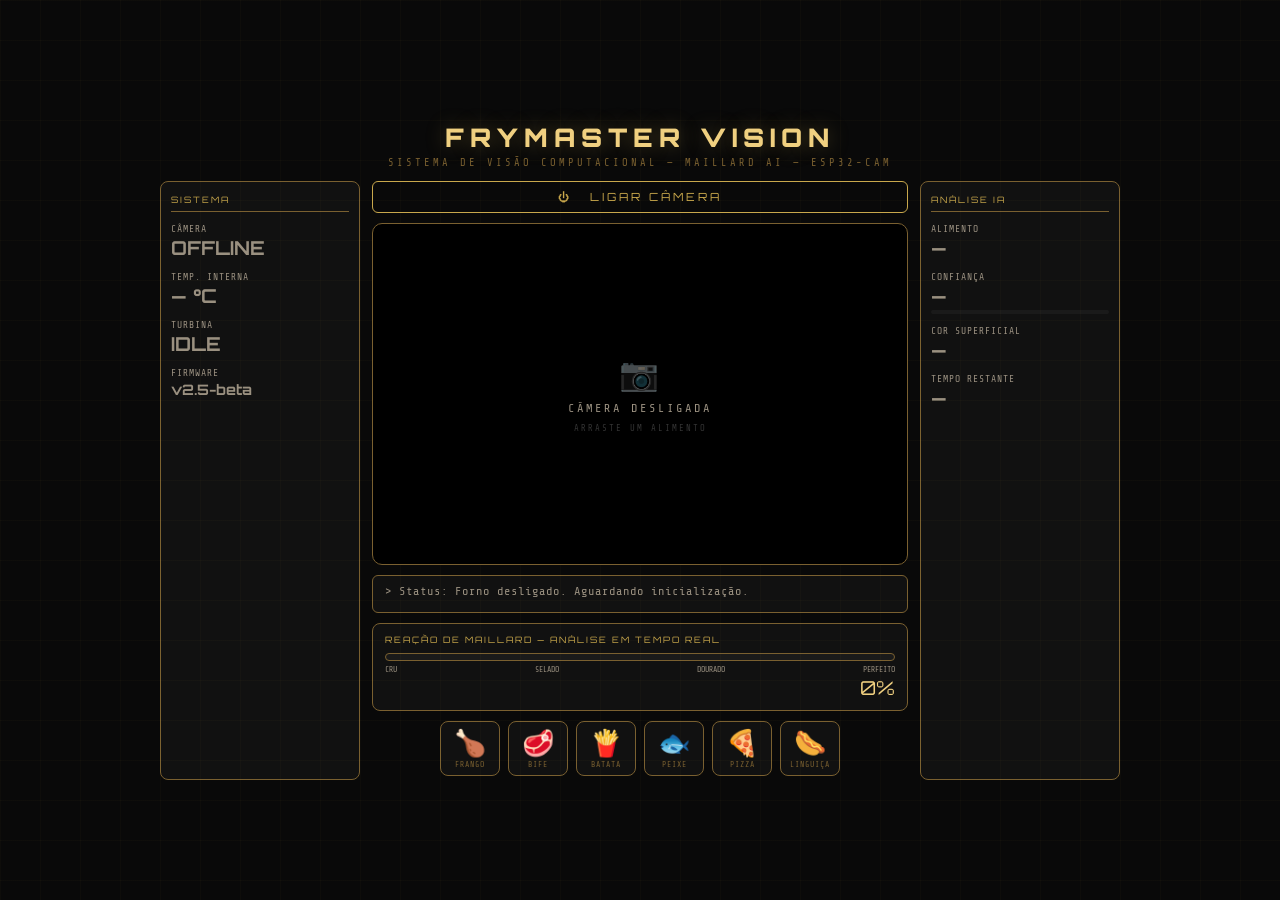
==== commit b7e3725e: "feat: rename archives and daft punk effect hover" ====
--- a/camera-ia/index.html
+++ b/camera-ia/index.html
@@ -36,7 +36,7 @@
 
             <div class="metric">
                 <div class="metric-label">FIRMWARE</div>
-                <div class="metric-value" style="font-size:.9rem;color:var(--white-dim);">v2.4.1-beta</div>
+                <div class="metric-value" style="font-size:.9rem;color:var(--white-dim);">v2.5-beta</div>
             </div>
         </div>
 
--- a/camera-ia/style.css
+++ b/camera-ia/style.css
@@ -198,8 +198,19 @@
     border-radius: 10px;
     position: relative;
     overflow: hidden;
+    cursor: default;
     background: #000;
-    cursor: default;
+}
+
+.camera-zone.active {
+    background: #000 url('assets/camera-pov.png') center/cover no-repeat;
+}
+
+.oven-bg,
+.oven-wall,
+.lamp,
+.cam-module {
+    display: none !important;
 }
 
 
@@ -541,4 +552,32 @@
     color: var(--gold-dim);
     letter-spacing: 1px;
     text-transform: uppercase;
+}
+
+/* ── UPGRADES VISUAIS (DAFT PUNK EDITION) ── */
+
+/* Transição suave para todas as métricas */
+.metric-value {
+    transition: color 0.3s ease;
+}
+
+/* Pulso verde na câmera quando o alimento está pronto */
+@keyframes pulse-ready {
+    0%, 100% {
+        box-shadow: inset 0 0 20px rgba(127, 255, 127, 0.2), 0 0 10px rgba(127, 255, 127, 0.4);
+        border-color: #7fff7f;
+    }
+    50% {
+        box-shadow: inset 0 0 40px rgba(127, 255, 127, 0.4), 0 0 25px rgba(127, 255, 127, 0.8);
+        border-color: #fff;
+    }
+}
+
+.camera-zone.ready {
+    animation: pulse-ready 1.5s ease-in-out infinite;
+}
+
+.camera-zone.ready .oven-bg {
+    background: radial-gradient(ellipse 50% 50% at 50% 50%, rgba(127, 255, 127, 0.15) 0%, transparent 80%),
+                linear-gradient(180deg, #182a18 0%, #101e10 30%, #0c160c 60%, #080e08 100%);
 }
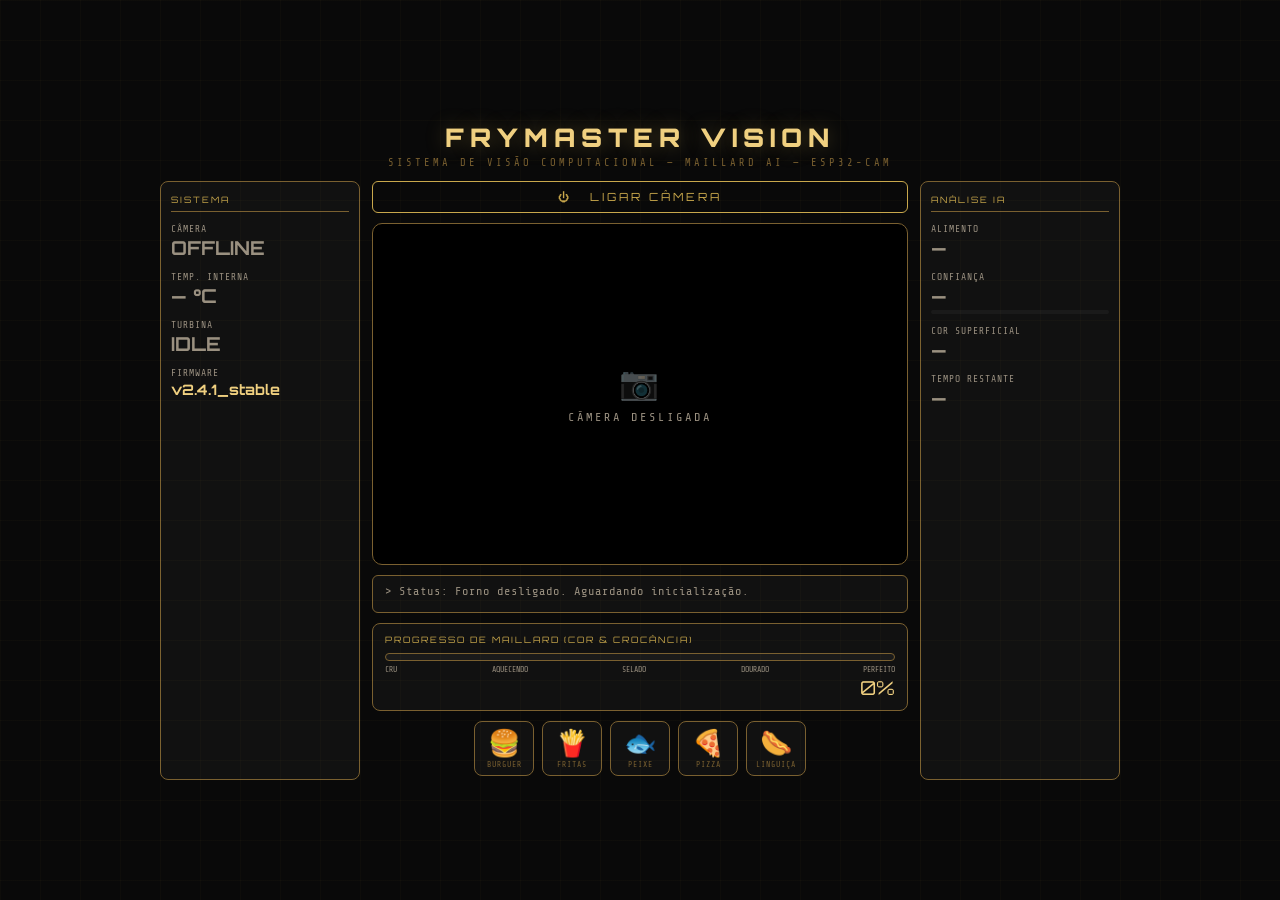
==== commit 37676c4f: "feat: pause/return button and cancel button" ====
--- a/camera-ia/index.html
+++ b/camera-ia/index.html
@@ -36,32 +36,19 @@
 
             <div class="metric">
                 <div class="metric-label">FIRMWARE</div>
-                <div class="metric-value" style="font-size:.9rem;color:var(--white-dim);">v2.5-beta</div>
+                <div class="metric-value" style="font-size:.9rem;">v2.4.1_stable</div>
             </div>
         </div>
 
         <div class="center-col">
-
             <button id="btn-power">⏻ &nbsp; LIGAR CÂMERA</button>
 
             <div class="camera-zone" id="camera-zone">
                 <div class="oven-bg"></div>
-                <div class="oven-wall"></div>
-                <div class="lamp left"></div>
-                <div class="lamp right"></div>
-                <div class="cam-module"></div>
-
-                <div class="corner tl"></div>
-                <div class="corner tr"></div>
-                <div class="corner bl"></div>
-                <div class="corner br"></div>
-
                 <div class="scan-line"></div>
-
                 <div class="cam-off-label">
                     <span class="icon">📷</span>
                     <span>CÂMERA DESLIGADA</span>
-                    <span style="font-size:.55rem;color:#333;letter-spacing:2px;">ARRASTE UM ALIMENTO</span>
                 </div>
             </div>
 
@@ -70,27 +57,33 @@
             </div>
 
             <div class="maillard-wrap">
-                <div class="maillard-title">Reação de Maillard — Análise em Tempo Real</div>
+                <div class="maillard-title">Progresso de Maillard (Cor &amp; Crocância)</div>
                 <div class="bar-track">
                     <div class="bar-fill" id="bar-fill"></div>
                 </div>
                 <div class="bar-labels">
-                    <span>CRU</span><span>SELADO</span><span>DOURADO</span><span>PERFEITO</span>
+                    <span>CRU</span>
+                    <span>AQUECENDO</span>
+                    <span>SELADO</span>
+                    <span>DOURADO</span>
+                    <span>PERFEITO</span>
                 </div>
                 <div class="pct-display"><span id="pct-val">0</span>%</div>
             </div>
 
+            <div class="process-controls" id="process-controls" style="display: none;">
+                <button class="btn-pause" id="btn-pause" onclick="togglePause()">PAUSAR</button>
+                <button class="btn-cancel" onclick="cancelProcessManually()">CANCELAR</button>
+            </div>
+
             <div class="food-tray">
-                <div class="food-item" draggable="true" data-name="Frango" data-time="8">
-                    🍗<span class="tag">Frango</span>
+                <div class="food-item" draggable="true" data-name="Hambúrguer" data-time="12">
+                    🍔<span class="tag">Burguer</span>
                 </div>
-                <div class="food-item" draggable="true" data-name="Bife" data-time="10">
-                    🥩<span class="tag">Bife</span>
+                <div class="food-item" draggable="true" data-name="Batata Frita" data-time="8">
+                    🍟<span class="tag">Fritas</span>
                 </div>
-                <div class="food-item" draggable="true" data-name="Batata Frita" data-time="6">
-                    🍟<span class="tag">Batata</span>
-                </div>
-                <div class="food-item" draggable="true" data-name="Peixe" data-time="7">
+                <div class="food-item" draggable="true" data-name="Filé de Peixe" data-time="7">
                     🐟<span class="tag">Peixe</span>
                 </div>
                 <div class="food-item" draggable="true" data-name="Pizza" data-time="5">
--- a/camera-ia/style.css
+++ b/camera-ia/style.css
@@ -580,4 +580,58 @@
 .camera-zone.ready .oven-bg {
     background: radial-gradient(ellipse 50% 50% at 50% 50%, rgba(127, 255, 127, 0.15) 0%, transparent 80%),
                 linear-gradient(180deg, #182a18 0%, #101e10 30%, #0c160c 60%, #080e08 100%);
+}
+
+/* ── CONTROLES DE AÇÃO (PAUSAR / CANCELAR) ── */
+.process-controls {
+    display: flex;
+    gap: 12px;
+    margin-bottom: 15px;
+    width: 100%;
+}
+
+.process-controls button {
+    flex: 1;
+    padding: 12px;
+    font-family: 'Orbitron', sans-serif;
+    font-size: 14px;
+    font-weight: 700;
+    letter-spacing: 1px;
+    border-radius: 6px;
+    cursor: pointer;
+    transition: all 0.3s ease;
+}
+
+.btn-pause {
+    background: var(--black-2);
+    color: var(--gold-light);
+    border: 1px solid var(--gold);
+}
+
+.btn-pause:hover {
+    background: rgba(201, 168, 76, 0.1);
+    box-shadow: 0 0 10px var(--glow);
+}
+
+.btn-pause.paused-state {
+    background: var(--gold);
+    color: var(--black);
+    animation: pulse-pause 1.5s infinite;
+}
+
+.btn-cancel {
+    background: transparent;
+    color: #ff4444;
+    border: 1px solid #ff4444;
+}
+
+.btn-cancel:hover {
+    background: rgba(255, 68, 68, 0.1);
+    box-shadow: 0 0 10px rgba(255, 68, 68, 0.3);
+}
+
+@keyframes pulse-pause {
+    0% { opacity: 1; }
+    50% { opacity: 0.6; }
+    100% { opacity: 1; }
 }
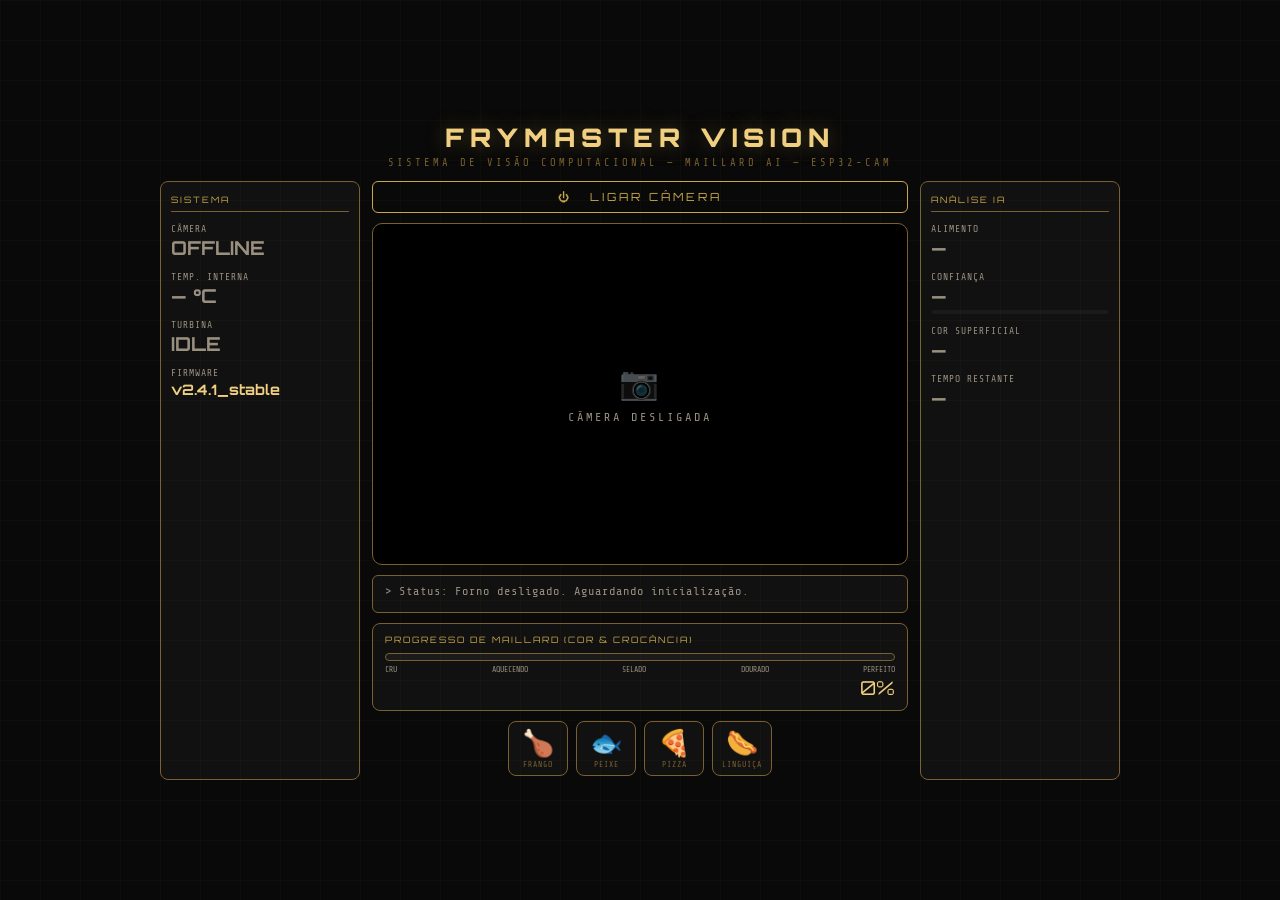
==== commit 676409cc: "Update index.html" ====
--- a/camera-ia/index.html
+++ b/camera-ia/index.html
@@ -77,11 +77,8 @@
             </div>
 
             <div class="food-tray">
-                <div class="food-item" draggable="true" data-name="Hambúrguer" data-time="12">
-                    🍔<span class="tag">Burguer</span>
-                </div>
-                <div class="food-item" draggable="true" data-name="Batata Frita" data-time="8">
-                    🍟<span class="tag">Fritas</span>
+                <div class="food-item" draggable="true" data-name="Frango" data-time="10">
+                    🍗<span class="tag">Frango</span>
                 </div>
                 <div class="food-item" draggable="true" data-name="Filé de Peixe" data-time="7">
                     🐟<span class="tag">Peixe</span>
--- a/camera-ia/style.css
+++ b/camera-ia/style.css
@@ -209,7 +209,8 @@
 .oven-bg,
 .oven-wall,
 .lamp,
-.cam-module {
+.cam-module,
+.food-cooking {
     display: none !important;
 }
 
@@ -554,16 +555,22 @@
     text-transform: uppercase;
 }
 
+
 /* ── UPGRADES VISUAIS (DAFT PUNK EDITION) ── */
 
+
 /* Transição suave para todas as métricas */
+
 .metric-value {
     transition: color 0.3s ease;
 }
 
+
 /* Pulso verde na câmera quando o alimento está pronto */
+
 @keyframes pulse-ready {
-    0%, 100% {
+    0%,
+    100% {
         box-shadow: inset 0 0 20px rgba(127, 255, 127, 0.2), 0 0 10px rgba(127, 255, 127, 0.4);
         border-color: #7fff7f;
     }
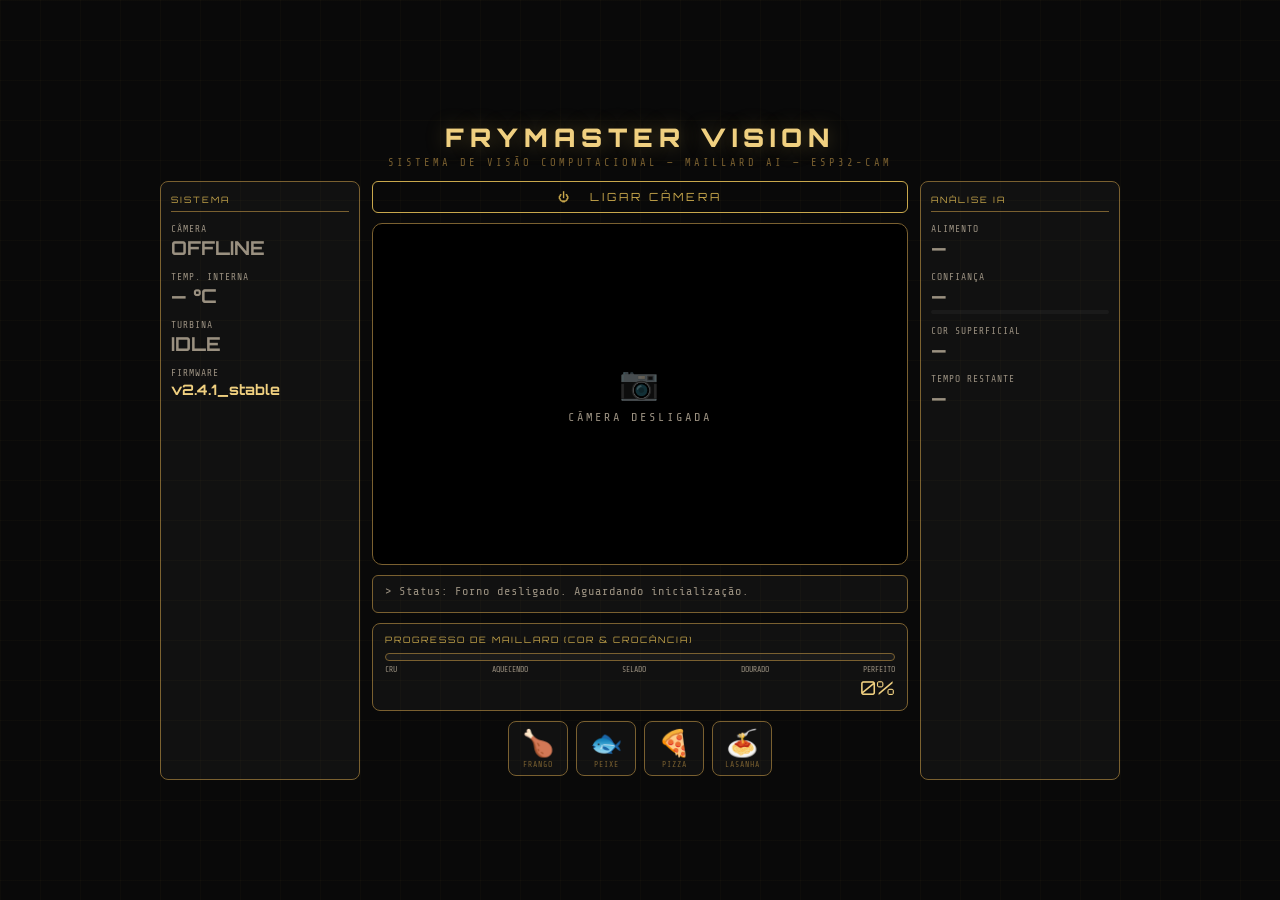
==== commit ab21baf2: "Update index.html" ====
--- a/camera-ia/index.html
+++ b/camera-ia/index.html
@@ -86,8 +86,8 @@
                 <div class="food-item" draggable="true" data-name="Pizza" data-time="5">
                     🍕<span class="tag">Pizza</span>
                 </div>
-                <div class="food-item" draggable="true" data-name="Linguiça" data-time="9">
-                    🌭<span class="tag">Linguiça</span>
+                <div class="food-item" draggable="true" data-name="Lasanha" data-time="9">
+                    🍝<span class="tag">Lasanha</span>
                 </div>
             </div>
 
